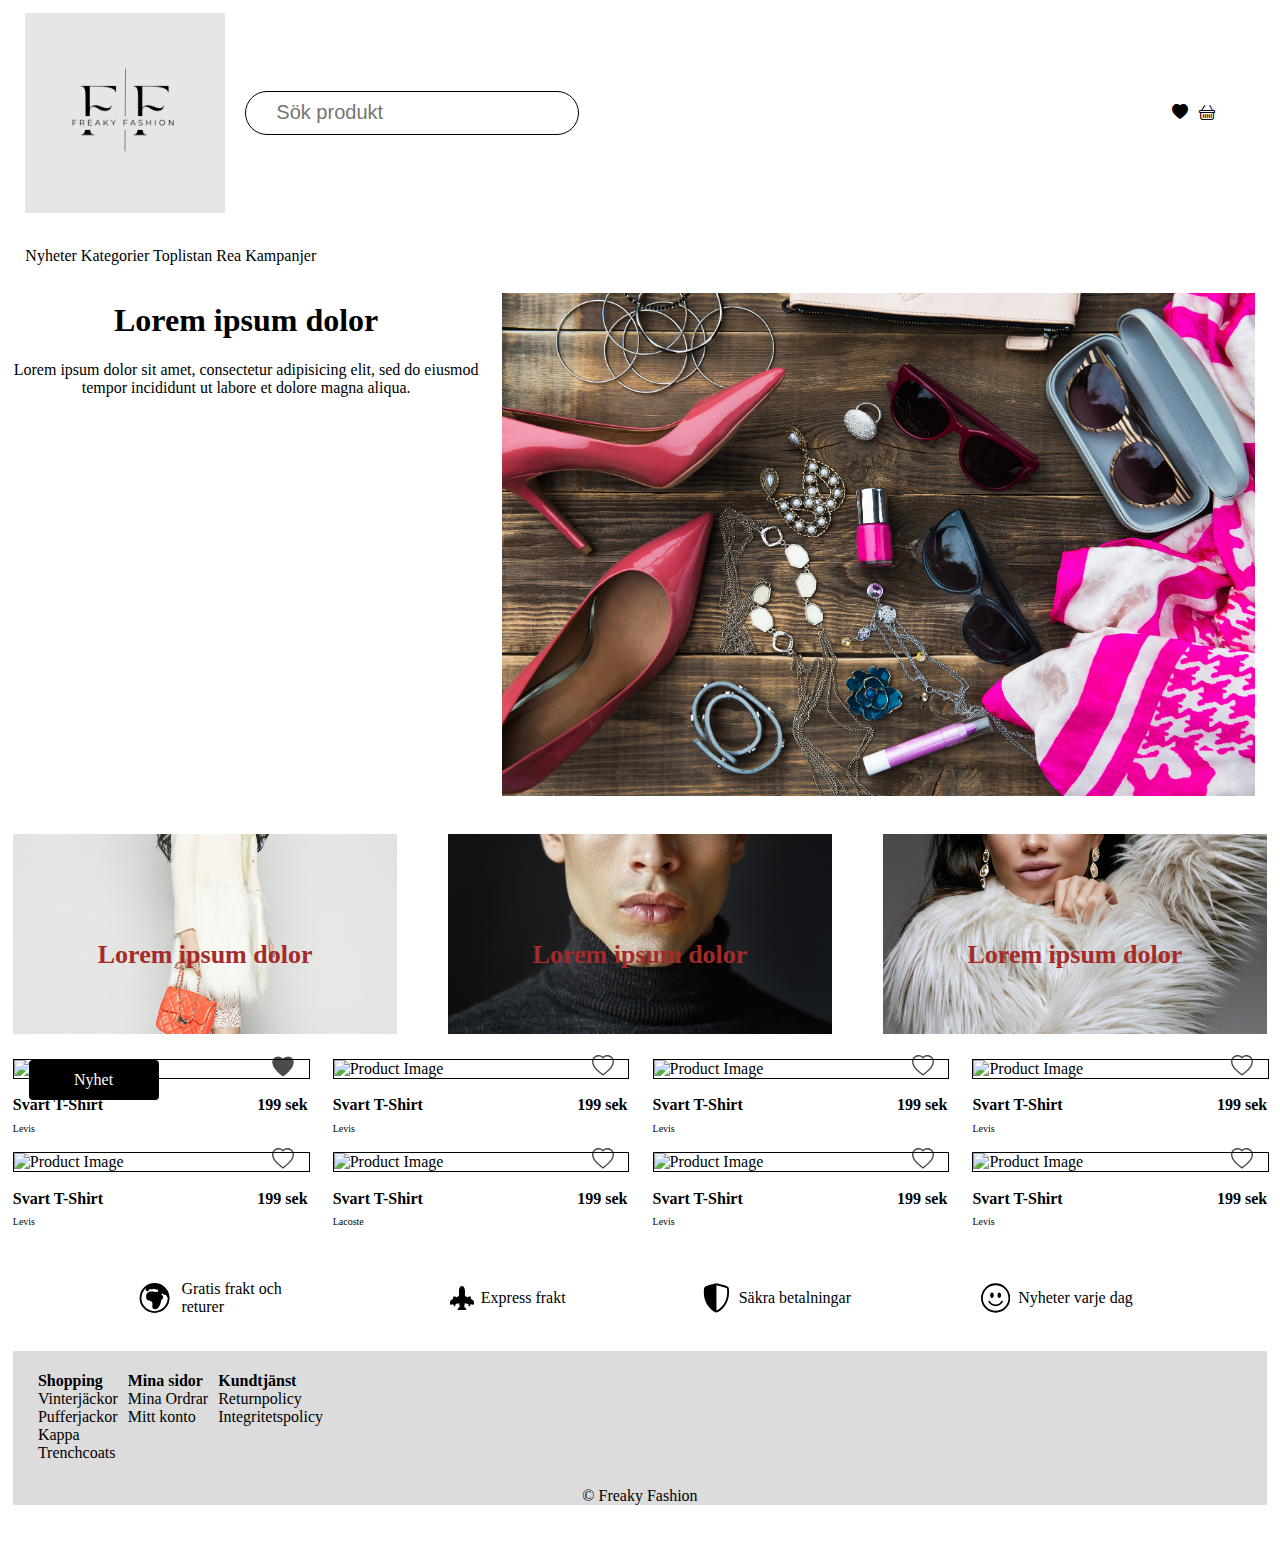
==== index.html @ 6b696b55 "Initial commit" ====
<!DOCTYPE html>
<html lang="sv">
  <head>
    <meta charset="UTF-8" />
    <meta name="viewport" content="width=device-width, initial-scale=1.0" />
    <title>Freaky Fashion</title>

    <link
      rel="stylesheet"
      href="https://cdn.jsdelivr.net/npm/bootstrap-icons@1.11.3/font/bootstrap-icons.min.css"
    />
    <link
      href="https://cdn.jsdelivr.net/npm/bootstrap@5.0.2/dist/css/bootstrap.min.css"
      rel="stylesheet"
      integrity="sha384-EVSTQN3/azprG1Anm3QDgpJLIm9Nao0Yz1ztcQTwFspd3yD65VohhpuuCOmLASjC"
      crossorigin="anonymous"
    />
    <link rel="stylesheet" href="index.css" />
  </head>
  <body>
    <header>
      <section class="SiteHeaderContainer">
        <section class="SiteHeader">
          <div class="LogoContainer">
            <img class="logo" src="./Images/freaky_fashion logo.png" />
          </div>
          <span class="SearchAndIcins">
            <article class="SearchContainer">
              <input
                type="text"
                name="klädersektionerna"
                placeholder="Sök produkt"
              />
            </article>

            <ul class="icons">
              <a href="#"><i class="bi bi-heart-fill"></i></a>
              <a href="#"><i class="bi bi-basket"></i></a>
            </ul>
          </span>
        </section>
        <br />
        <nav>
          <ul class="Menu">
            <a href="#">Nyheter</a>
            <a id="PageCategory" href="#">Kategorier</a>
            <a href="#">Toplistan</a>
            <a href="#">Rea</a>
            <a href="#">Kampanjer</a>
          </ul>
        </nav>
      </section>
    </header>

    <main>
      <!-- main content -->
      <section class="MainContainer">
        <article>
          <h1>Lorem ipsum dolor</h1>
          <p>
            Lorem ipsum dolor sit amet, consectetur adipisicing elit, sed do
            eiusmod tempor incididunt ut labore et dolore magna aliqua.
          </p>
        </article>
        <img
          class="MainImage"
          src="./Images/iStock-654407498.jpg"
          alt="The main products"
        />
      </section>

      <section class="ClassicSection">
        <a class="PicBox">
          <div class="PicContainer">
            <img
              src="./Images/iStock-480767428.jpg"
              alt="Fashion Outlook Ideas"
              class="PicGrid"
            />
            <h2 class="CenterPosition">Lorem ipsum dolor</h2>
          </div>
        </a>

        <a class="PicBox">
          <div class="PicContainer">
            <img
              src="./Images/iStock-605984452.jpg"
              alt="Man Fashion"
              class="PicGrid"
            />
            <h2 class="CenterPosition">Lorem ipsum dolor</h2>
          </div>
        </a>

        <a class="PicBox">
          <div class="PicContainer">
            <img
              src="./Images/iStock-970937374.jpg"
              alt="Woman fashion"
              class="PicGrid"
            />
            <h2 class="CenterPosition">Lorem ipsum dolor</h2>
          </div>
        </a>
      </section>

      <!-- products section -->
      <section class="ProductContainer">
        <!-- barn 1 -->
        <div class="ProductItem">
          <section class="ProductItemContainer">
            <!-- product info -->
            <article class="ProductInfoContainer">
              <a href="http://localhost:5500/product-details.html">
                <section class="ProductItemTypeAndPrice">
                  <span class="productTitle">Svart T-Shirt</span>
                  <span class="productPrice">199 sek</span>
                </section>
              </a>
              <p class="ProductBrand">Levis</p>
            </article>
            <!-- product card -->
            <div class="ProductImageContainer">
              <!-- product image -->
              <section class="ProductImageItem">
                <a
                  href="http://localhost:5500/product-details.html"
                  class="ProductImage"
                >
                  <img
                    src="https://placehold.co/250x400/png"
                    alt="Product Image"
                  />
                </a>
                <!-- badge -->
                <div class="Badge">
                  <p>Nyhet</p>
                </div>
                <!-- like button -->
                <a class="LikeButton" href="">
                  <svg
                    xmlns="http://www.w3.org/2000/svg"
                    width="22"
                    height="22"
                    class="bi bi-heart-fill"
                    viewBox="0 0 16 16"
                    fill="black"
                  >
                    <path
                      fill-rule="evenodd"
                      stroke="black"
                      d="M8 15s-7.333-4.868-7.333-9.643C.667 3.143 2.31 1.5 4.333 1.5c1.355 0 2.667.697 3.333 1.856C8.999 2.197 10.31 1.5 11.666 1.5c2.022 0 3.666 1.644 3.666 3.857C15.333 10.132 8 15 8 15z"
                    />
                  </svg>
                </a>
              </section>
            </div>
          </section>
        </div>
        <!-- barn 2 -->
        <div class="ProductItem">
          <section class="ProductItemContainer">
            <!-- product info -->
            <article class="ProductInfoContainer">
              <a href="http://localhost:5500/product-details.html">
                <section class="ProductItemTypeAndPrice">
                  <span class="productTitle">Svart T-Shirt</span>
                  <span class="productPrice">199 sek</span>
                </section>
              </a>
              <p class="ProductBrand">Levis</p>
            </article>
            <!-- product card -->
            <div class="ProductImageContainer">
              <!-- product image -->
              <section class="ProductImageItem">
                <a
                  href="http://localhost:5500/product-details.html"
                  class="ProductImage"
                >
                  <img
                    src="https://placehold.co/250x400/png"
                    alt="Product Image"
                  />
                </a>
                <!-- like button -->
                <a class="LikeButton" href="">
                  <svg
                    xmlns="http://www.w3.org/2000/svg"
                    width="22"
                    height="22"
                    fill="currentColor"
                    class="bi bi-heart"
                    viewBox="0 0 16 16"
                  >
                    <path
                      d="m8 2.748-.717-.737C5.6.281 2.514.878 1.4 3.053c-.523 1.023-.641 2.5.314 4.385.92 1.815 2.834 3.989 6.286 6.357 3.452-2.368 5.365-4.542 6.286-6.357.955-1.886.838-3.362.314-4.385C13.486.878 10.4.28 8.717 2.01zM8 15C-7.333 4.868 3.279-3.04 7.824 1.143q.09.083.176.171a3 3 0 0 1 .176-.17C12.72-3.042 23.333 4.867 8 15"
                    />
                  </svg>
                </a>
              </section>
            </div>
          </section>
        </div>
        <!-- barn 3 -->
        <div class="ProductItem">
          <section class="ProductItemContainer">
            <!-- product info -->
            <article class="ProductInfoContainer">
              <a href="http://localhost:5500/product-details.html">
                <section class="ProductItemTypeAndPrice">
                  <span class="productTitle">Svart T-Shirt</span>
                  <span class="productPrice">199 sek</span>
                </section>
              </a>
              <p class="ProductBrand">Levis</p>
            </article>
            <!-- product card -->
            <div class="ProductImageContainer">
              <!-- product image -->
              <section class="ProductImageItem">
                <a
                  href="http://localhost:5500/product-details.html"
                  class="ProductImage"
                >
                  <img
                    src="https://placehold.co/250x400/png"
                    alt="Product Image"
                  />
                </a>
                <!-- like button -->
                <a class="LikeButton" href="">
                  <svg
                    xmlns="http://www.w3.org/2000/svg"
                    width="22"
                    height="22"
                    fill="currentColor"
                    class="bi bi-heart"
                    viewBox="0 0 16 16"
                  >
                    <path
                      d="m8 2.748-.717-.737C5.6.281 2.514.878 1.4 3.053c-.523 1.023-.641 2.5.314 4.385.92 1.815 2.834 3.989 6.286 6.357 3.452-2.368 5.365-4.542 6.286-6.357.955-1.886.838-3.362.314-4.385C13.486.878 10.4.28 8.717 2.01zM8 15C-7.333 4.868 3.279-3.04 7.824 1.143q.09.083.176.171a3 3 0 0 1 .176-.17C12.72-3.042 23.333 4.867 8 15"
                    />
                  </svg>
                </a>
              </section>
            </div>
          </section>
        </div>
        <!-- barn 4 -->
        <div class="ProductItem">
          <section class="ProductItemContainer">
            <!-- product info -->
            <article class="ProductInfoContainer">
              <a href="http://localhost:5500/product-details.html">
                <section class="ProductItemTypeAndPrice">
                  <span class="productTitle">Svart T-Shirt</span>
                  <span class="productPrice">199 sek</span>
                </section>
              </a>
              <p class="ProductBrand">Levis</p>
            </article>
            <!-- product card -->
            <div class="ProductImageContainer">
              <!-- product image -->
              <section class="ProductImageItem">
                <a
                  href="http://localhost:5500/product-details.html"
                  class="ProductImage"
                >
                  <img
                    src="https://placehold.co/250x400/png"
                    alt="Product Image"
                  />
                </a>
                <!-- like button -->
                <a class="LikeButton" href="">
                  <svg
                    xmlns="http://www.w3.org/2000/svg"
                    width="22"
                    height="22"
                    fill="currentColor"
                    class="bi bi-heart"
                    viewBox="0 0 16 16"
                  >
                    <path
                      d="m8 2.748-.717-.737C5.6.281 2.514.878 1.4 3.053c-.523 1.023-.641 2.5.314 4.385.92 1.815 2.834 3.989 6.286 6.357 3.452-2.368 5.365-4.542 6.286-6.357.955-1.886.838-3.362.314-4.385C13.486.878 10.4.28 8.717 2.01zM8 15C-7.333 4.868 3.279-3.04 7.824 1.143q.09.083.176.171a3 3 0 0 1 .176-.17C12.72-3.042 23.333 4.867 8 15"
                    />
                  </svg>
                </a>
              </section>
            </div>
          </section>
        </div>
        <!-- barn 5 -->
        <div class="ProductItem">
          <section class="ProductItemContainer">
            <!-- product info -->
            <article class="ProductInfoContainer">
              <a href="http://localhost:5500/product-details.html">
                <section class="ProductItemTypeAndPrice">
                  <span class="productTitle">Svart T-Shirt</span>
                  <span class="productPrice">199 sek</span>
                </section>
              </a>
              <p class="ProductBrand">Levis</p>
            </article>
            <!-- product card -->
            <div class="ProductImageContainer">
              <!-- product image -->
              <section class="ProductImageItem">
                <a
                  href="http://localhost:5500/product-details.html"
                  class="ProductImage"
                >
                  <img
                    src="https://placehold.co/250x400/png"
                    alt="Product Image"
                  />
                </a>
                <!-- like button -->
                <a class="LikeButton" href="">
                  <svg
                    xmlns="http://www.w3.org/2000/svg"
                    width="22"
                    height="22"
                    fill="currentColor"
                    class="bi bi-heart"
                    viewBox="0 0 16 16"
                  >
                    <path
                      d="m8 2.748-.717-.737C5.6.281 2.514.878 1.4 3.053c-.523 1.023-.641 2.5.314 4.385.92 1.815 2.834 3.989 6.286 6.357 3.452-2.368 5.365-4.542 6.286-6.357.955-1.886.838-3.362.314-4.385C13.486.878 10.4.28 8.717 2.01zM8 15C-7.333 4.868 3.279-3.04 7.824 1.143q.09.083.176.171a3 3 0 0 1 .176-.17C12.72-3.042 23.333 4.867 8 15"
                    />
                  </svg>
                </a>
              </section>
            </div>
          </section>
        </div>
        <!-- barn 6 -->
        <div class="ProductItem">
          <section class="ProductItemContainer">
            <!-- product info -->
            <article class="ProductInfoContainer">
              <a href="http://localhost:5500/product-details.html">
                <section class="ProductItemTypeAndPrice">
                  <span class="productTitle">Svart T-Shirt</span>
                  <span class="productPrice">199 sek</span>
                </section>
              </a>
              <p class="ProductBrand">Lacoste</p>
            </article>
            <!-- product card -->
            <div class="ProductImageContainer">
              <!-- product image -->
              <section class="ProductImageItem">
                <a
                  href="http://localhost:5500/product-details.html"
                  class="ProductImage"
                >
                  <img
                    src="https://placehold.co/250x400/png"
                    alt="Product Image"
                  />
                </a>
                <!-- like button -->
                <a class="LikeButton" href="">
                  <svg
                    xmlns="http://www.w3.org/2000/svg"
                    width="22"
                    height="22"
                    fill="currentColor"
                    class="bi bi-heart"
                    viewBox="0 0 16 16"
                  >
                    <path
                      d="m8 2.748-.717-.737C5.6.281 2.514.878 1.4 3.053c-.523 1.023-.641 2.5.314 4.385.92 1.815 2.834 3.989 6.286 6.357 3.452-2.368 5.365-4.542 6.286-6.357.955-1.886.838-3.362.314-4.385C13.486.878 10.4.28 8.717 2.01zM8 15C-7.333 4.868 3.279-3.04 7.824 1.143q.09.083.176.171a3 3 0 0 1 .176-.17C12.72-3.042 23.333 4.867 8 15"
                    />
                  </svg>
                </a>
              </section>
            </div>
          </section>
        </div>
        <!-- barn 7 -->
        <div class="ProductItem">
          <section class="ProductItemContainer">
            <!-- product info -->
            <article class="ProductInfoContainer">
              <a href="http://localhost:5500/product-details.html">
                <section class="ProductItemTypeAndPrice">
                  <span class="productTitle">Svart T-Shirt</span>
                  <span class="productPrice">199 sek</span>
                </section>
              </a>
              <p class="ProductBrand">Levis</p>
            </article>
            <!-- product card -->
            <div class="ProductImageContainer">
              <!-- product image -->
              <section class="ProductImageItem">
                <a
                  href="http://localhost:5500/product-details.html"
                  class="ProductImage"
                >
                  <img
                    src="https://placehold.co/250x400/png"
                    alt="Product Image"
                  />
                </a>
                <!-- like button -->
                <a class="LikeButton" href="">
                  <svg
                    xmlns="http://www.w3.org/2000/svg"
                    width="22"
                    height="22"
                    fill="currentColor"
                    class="bi bi-heart"
                    viewBox="0 0 16 16"
                  >
                    <path
                      d="m8 2.748-.717-.737C5.6.281 2.514.878 1.4 3.053c-.523 1.023-.641 2.5.314 4.385.92 1.815 2.834 3.989 6.286 6.357 3.452-2.368 5.365-4.542 6.286-6.357.955-1.886.838-3.362.314-4.385C13.486.878 10.4.28 8.717 2.01zM8 15C-7.333 4.868 3.279-3.04 7.824 1.143q.09.083.176.171a3 3 0 0 1 .176-.17C12.72-3.042 23.333 4.867 8 15"
                    />
                  </svg>
                </a>
              </section>
            </div>
          </section>
        </div>
        <!-- barn 8 -->
        <div class="ProductItem">
          <section class="ProductItemContainer">
            <!-- product info -->
            <article class="ProductInfoContainer">
              <a href="http://localhost:5500/product-details.html">
                <section class="ProductItemTypeAndPrice">
                  <span class="productTitle">Svart T-Shirt</span>
                  <span class="productPrice">199 sek</span>
                </section>
              </a>
              <p class="ProductBrand">Levis</p>
            </article>
            <!-- product card -->
            <div class="ProductImageContainer">
              <!-- product image -->
              <section class="ProductImageItem">
                <a
                  href="http://localhost:5500/product-details.html"
                  class="ProductImage"
                >
                  <img
                    src="https://placehold.co/250x400/png"
                    alt="Product Image"
                  />
                </a>
                <!-- like button -->
                <a class="LikeButton" href="">
                  <svg
                    xmlns="http://www.w3.org/2000/svg"
                    width="22"
                    height="22"
                    fill="currentColor"
                    class="bi bi-heart"
                    viewBox="0 0 16 16"
                  >
                    <path
                      d="m8 2.748-.717-.737C5.6.281 2.514.878 1.4 3.053c-.523 1.023-.641 2.5.314 4.385.92 1.815 2.834 3.989 6.286 6.357 3.452-2.368 5.365-4.542 6.286-6.357.955-1.886.838-3.362.314-4.385C13.486.878 10.4.28 8.717 2.01zM8 15C-7.333 4.868 3.279-3.04 7.824 1.143q.09.083.176.171a3 3 0 0 1 .176-.17C12.72-3.042 23.333 4.867 8 15"
                    />
                  </svg>
                </a>
              </section>
            </div>
          </section>
        </div>
      </section>

      <!-- Delivery section -->
      <section class="DeliveryBadge">
        <a class="DeliveryBadgeItem">
          <div class="DeliveryBadgeItemContent">
            <svg
              class="DeliveryBadgeItemContentPic"
              xmlns="http://www.w3.org/2000/svg"
              width="16"
              height="16"
              fill="currentColor"
              class="bi bi-globe-europe-africa"
              viewBox="0 0 16 16"
            >
              <path
                d="M8 0a8 8 0 1 0 0 16A8 8 0 0 0 8 0M3.668 2.501l-.288.646a.847.847 0 0 0 1.479.815l.245-.368a.81.81 0 0 1 1.034-.275.81.81 0 0 0 .724 0l.261-.13a1 1 0 0 1 .775-.05l.984.34q.118.04.243.054c.784.093.855.377.694.801-.155.41-.616.617-1.035.487l-.01-.003C8.274 4.663 7.748 4.5 6 4.5 4.8 4.5 3.5 5.62 3.5 7c0 1.96.826 2.166 1.696 2.382.46.115.935.233 1.304.618.449.467.393 1.181.339 1.877C6.755 12.96 6.674 14 8.5 14c1.75 0 3-3.5 3-4.5 0-.262.208-.468.444-.7.396-.392.87-.86.556-1.8-.097-.291-.396-.568-.641-.756-.174-.133-.207-.396-.052-.551a.33.33 0 0 1 .42-.042l1.085.724c.11.072.255.058.348-.035.15-.15.415-.083.489.117.16.43.445 1.05.849 1.357L15 8A7 7 0 1 1 3.668 2.501"
              />
            </svg>
            <span class="DeliveryBadgeItemContentText"
              >Gratis frakt och returer</span
            >
          </div>
        </a>
        <a class="DeliveryBadgeItem">
          <div class="DeliveryBadgeItemContent">
            <svg
              class="DeliveryBadgeItemContentPic"
              xmlns="http://www.w3.org/2000/svg"
              width="16"
              height="16"
              fill="currentColor"
              class="bi bi-airplane-engines-fill"
              viewBox="0 0 16 16"
            >
              <path
                d="M8 0c-.787 0-1.292.592-1.572 1.151A4.35 4.35 0 0 0 6 3v3.691l-2 1V7.5a.5.5 0 0 0-.5-.5h-1a.5.5 0 0 0-.5.5v1.191l-1.17.585A1.5 1.5 0 0 0 0 10.618V12a.5.5 0 0 0 .582.493l1.631-.272.313.937a.5.5 0 0 0 .948 0l.405-1.214 2.21-.369.375 2.253-1.318 1.318A.5.5 0 0 0 5.5 16h5a.5.5 0 0 0 .354-.854l-1.318-1.318.375-2.253 2.21.369.405 1.214a.5.5 0 0 0 .948 0l.313-.937 1.63.272A.5.5 0 0 0 16 12v-1.382a1.5 1.5 0 0 0-.83-1.342L14 8.691V7.5a.5.5 0 0 0-.5-.5h-1a.5.5 0 0 0-.5.5v.191l-2-1V3c0-.568-.14-1.271-.428-1.849C9.292.591 8.787 0 8 0"
              />
            </svg>
            <span class="DeliveryBadgeItemContentText">Express frakt</span>
          </div>
        </a>
        <a class="DeliveryBadgeItem">
          <div class="DeliveryBadgeItemContent">
            <svg
              class="DeliveryBadgeItemContentPic"
              xmlns="http://www.w3.org/2000/svg"
              width="16"
              height="16"
              fill="currentColor"
              class="bi bi-shield-shaded"
              viewBox="0 0 16 16"
            >
              <path
                fill-rule="evenodd"
                d="M8 14.933a1 1 0 0 0 .1-.025q.114-.034.294-.118c.24-.113.547-.29.893-.533a10.7 10.7 0 0 0 2.287-2.233c1.527-1.997 2.807-5.031 2.253-9.188a.48.48 0 0 0-.328-.39c-.651-.213-1.75-.56-2.837-.855C9.552 1.29 8.531 1.067 8 1.067zM5.072.56C6.157.265 7.31 0 8 0s1.843.265 2.928.56c1.11.3 2.229.655 2.887.87a1.54 1.54 0 0 1 1.044 1.262c.596 4.477-.787 7.795-2.465 9.99a11.8 11.8 0 0 1-2.517 2.453 7 7 0 0 1-1.048.625c-.28.132-.581.24-.829.24s-.548-.108-.829-.24a7 7 0 0 1-1.048-.625 11.8 11.8 0 0 1-2.517-2.453C1.928 10.487.545 7.169 1.141 2.692A1.54 1.54 0 0 1 2.185 1.43 63 63 0 0 1 5.072.56"
              />
            </svg>
            <span class="DeliveryBadgeItemContentText">Säkra betalningar</span>
          </div>
        </a>
        <a class="DeliveryBadgeItem">
          <div class="DeliveryBadgeItemContent">
            <svg
              class="DeliveryBadgeItemContentPic"
              xmlns="http://www.w3.org/2000/svg"
              width="16"
              height="16"
              fill="currentColor"
              class="bi bi-emoji-smile"
              viewBox="0 0 16 16"
            >
              <path
                d="M8 15A7 7 0 1 1 8 1a7 7 0 0 1 0 14m0 1A8 8 0 1 0 8 0a8 8 0 0 0 0 16"
              />
              <path
                d="M4.285 9.567a.5.5 0 0 1 .683.183A3.5 3.5 0 0 0 8 11.5a3.5 3.5 0 0 0 3.032-1.75.5.5 0 1 1 .866.5A4.5 4.5 0 0 1 8 12.5a4.5 4.5 0 0 1-3.898-2.25.5.5 0 0 1 .183-.683M7 6.5C7 7.328 6.552 8 6 8s-1-.672-1-1.5S5.448 5 6 5s1 .672 1 1.5m4 0c0 .828-.448 1.5-1 1.5s-1-.672-1-1.5S9.448 5 10 5s1 .672 1 1.5"
              />
            </svg>
            <span class="DeliveryBadgeItemContentText">Nyheter varje dag</span>
          </div>
        </a>
      </section>
    </main>

    <!-- FOOter meny -->
    <footer>
      <article class="FooterMenu">
        <!-- kolumn 1 -->
        <span class="ColumnFooterOne">
          <h4>Shopping</h4>
          <ul>
            <li><a href="#">Vinterjäckor</a></li>
            <li><a href="#">Pufferjackor</a></li>
            <li><a href="#">Kappa</a></li>
            <li><a href="#">Trenchcoats</a></li>
          </ul>
        </span>
        <!-- Kolumn 2 -->
        <span class="ColumnFooterOne">
          <h4>Mina sidor</h4>
          <ul>
            <li><a href="#">Mina Ordrar</a></li>
            <li><a href="#">Mitt konto</a></li>
          </ul>
        </span>
        <!-- Kolumn 3 -->
        <span class="ColumnFooterOne">
          <h4>Kundtjänst</h4>
          <ul>
            <li><a href="#">Returnpolicy</a></li>
            <li><a href="#">Integritetspolicy</a></li>
          </ul>
        </span>
      </article>

      <section id="FooterAccordion">
        <div class="accordion" id="accordionExample">
          <div class="accordion-item">
            <h2 class="accordion-header" id="headingOne">
              <button
                class="accordion-button"
                type="button"
                data-bs-toggle="collapse"
                data-bs-target="#collapseOne"
                aria-expanded="true"
                aria-controls="collapseOne"
              >
                Shopping
              </button>
            </h2>
            <div
              id="collapseOne"
              class="accordion-collapse collapse show"
              aria-labelledby="headingOne"
              data-bs-parent="#accordionExample"
            >
              <div class="accordion-body">
                <ul class="FooterItemLinks">
                  <li><a href="#">Vinterjäckor</a></li>
                  <li><a href="#">Pufferjackor</a></li>
                  <li><a href="#">Kappa</a></li>
                  <li><a href="#">Trenchcoats</a></li>
                </ul>
              </div>
            </div>
          </div>
          <div class="accordion-item">
            <h2 class="accordion-header" id="headingTwo">
              <button
                class="accordion-button collapsed"
                type="button"
                data-bs-toggle="collapse"
                data-bs-target="#collapseTwo"
                aria-expanded="false"
                aria-controls="collapseTwo"
              >
                Mina sidor
              </button>
            </h2>
            <div
              id="collapseTwo"
              class="accordion-collapse collapse"
              aria-labelledby="headingTwo"
              data-bs-parent="#accordionExample"
            >
              <div class="accordion-body">
                <ul class="FooterItemLinks">
                  <li><a href="#">Mina Ordrar</a></li>
                  <li><a href="#">Mitt konto</a></li>
                </ul>
              </div>
            </div>
          </div>
          <div class="accordion-item">
            <h2 class="accordion-header" id="headingThree">
              <button
                class="accordion-button collapsed"
                type="button"
                data-bs-toggle="collapse"
                data-bs-target="#collapseThree"
                aria-expanded="false"
                aria-controls="collapseThree"
              >
                Kundtjänst
              </button>
            </h2>
            <div
              id="collapseThree"
              class="accordion-collapse collapse"
              aria-labelledby="headingThree"
              data-bs-parent="#accordionExample"
            >
              <div class="accordion-body">
                <ul class="FooterItemLinks">
                  <li><a href="#">Returnpolicy</a></li>
                  <li><a href="#">Integritetspolicy</a></li>
                </ul>
              </div>
            </div>
          </div>
        </div>
      </section>

      <a class="CopyRights"> &copy; Freaky Fashion</a>
    </footer>
  </body>
</html>
---- index.css ----
* {
  /* border: 1px solid red; */
}
body {
  margin: 1%;
  font-family: cursive;
}

a:hover {
  opacity: 0.6;
}

header {
  margin: 1%;
}

image {
  display: block;
}

img {
  display: block;
}

a {
  color: black;
  text-decoration: none;
}

ul {
  padding-left: 0;
}

#FooterAccordion {
  display: none;
}

/* header*/

.SiteHeader {
  display: flex;
  align-items: center;
  justify-content: space-between;
}
/* Container input + icon */
.SearchAndIcins {
  width: 100%;
  display: flex;
  align-items: center;
  margin-left: 20px;
}

.SearchContainer {
  flex: 0 0 300px;
  display: inline-block;
  position: relative;
  margin-right: auto;
}

/* input filed */
.SearchContainer input {
  width: 100%;
  height: 40px;
  padding-left: 10%;
  border-radius: 30px;
  border: 1px solid #000000;
  font-size: 20px;
}

/* search icon */
.SearchContainer .bi-search {
  position: absolute;
  margin-left: 3%;
  top: 18%;
  color: gray;
}

/* inline header */
.SiteHeader {
  display: flex;
  align-items: center;
  justify-content: space-between;
}

.LogoContainer {
  width: min-content;
}

.logo {
  width: 15%;
  min-width: 200px;
}

.icons {
  display: inline-flex;
  padding-right: 12px;
  gap: 15%;
  width: 7%;
  text-align: right;
}

/* Meny decor<ation */

.Menu {
  padding-left: 0;
}

/* Styling section 2 flex Main container */
.MainContainer {
  display: flex;
  flex-direction: row;
  gap: 10px;
  text-align: center;
}
¨ .MainImage {
  width: 60%;
  height: fit-content;
  padding: 1%;
}

/* types of produkts 3 columns */
.ClassicSection {
  display: flex;
  gap: 4%;
  margin-top: 2%;
  margin-bottom: 2%;
}
/* Section 3 flex */
.PicBox {
  width: 250px;
  flex: 1 0 29%;
}

/* styling section 3 */

.PicGrid {
  display: block;
  width: 100%;
  height: 200px;
  object-fit: cover;
}

.PicContainer {
  position: relative;
}

.CenterPosition {
  position: absolute;
  top: 50%;
  left: 50%;
  transform: translate(-50%, -50%);
  text-align: center;
  font-size: 26px;
  color: brown;
  font-weight: bold;
  width: 100%;
}

/* Styling shop produkts */
.ProductContainer {
  display: flex;
  justify-content: center;
  flex-wrap: wrap;
  gap: 2%;
  margin-bottom: 2%;
}

/* Styling "Nyhet" container */

.Badge {
  position: absolute;
  display: inline-flex;
  border-radius: 4px;
  width: 130px;
  height: 40px;
  top: 5%;
  left: 5%;
  background-color: black;
  color: white;
  flex-direction: row;
  flex-wrap: nowrap;
  justify-content: center;
  align-items: center;
}

.Badge * {
  margin: 0;
}

.ProductItem {
  display: block;
  flex: 1 1 22%;
}

.ProductItem img:hover {
  opacity: 0.6;
}

.ProductItemContainer {
  width: 100%;
  display: flex;
  flex-wrap: nowrap;
  flex-direction: column-reverse;
}

.ProductImageContainer {
  margin-bottom: 6%;
}

.ProductImageItem {
  position: relative;
  border: 1px solid black;
  width: 100%;
}

.ProductImageItem img {
  width: 100%;
}

.ProductImage {
  display: block;
}

.ProductInfoContainer {
  color: black;
}

.ProductInfoContainer > section {
  display: flex;
  justify-content: space-between;
}

.ProductItemTypeAndPrice {
  display: flex;
  justify-content: space-between;
}

.ProductItemTypeAndPrice > span {
  font-weight: bolder;
}

.ProductBrand {
  padding: 0;
  margin: 3% 0 6% 0;
  font-weight: lighter;
  font-size: 10px;
  text-decoration: none;
}

/* Heart on top of the product */
.LikeButton {
  display: inline-flex;
  position: absolute;
  right: 5%;
  bottom: 5%;
  color: black;
}

.LikeButton {
  display: inline-flex;
  position: absolute;
  right: 5%;
  bottom: 5%;
  color: black;
  opacity: 0.7;
}

/* sryling delivery sectionn  */

.DeliveryBadge {
  display: flex;
  flex-direction: row;
  flex-wrap: wrap;
  justify-content: space-evenly;
  margin: 2%;
  gap: 20px;
}

.DeliveryBadgeItem {
  display: flex;
  align-items: center;
}
.DeliveryBadgeItemContent {
  display: flex;
  align-items: center;
}
.DeliveryBadgeItemContentPic {
  flex: 1 1 20%;
  width: 48px;
  height: 30px;
}

.DeliveryBadgeItemContentText {
  flex: 1 1 80%;
  padding: 5%;
}

/* Footer styling */
footer {
  background-color: gainsboro;
  margin-bottom: 5%;
}
/* Columns Styling */
.FooterMenu {
  display: flex;
  flex-direction: row;
  flex-wrap: wrap;
  align-items: flex-start;
  gap: 10px;
  margin: 2%;
}

/* remove boolets and plase text inline with text header */
.ColumnFooterOne ul {
  list-style-type: none;
  padding-left: 0%;
  margin: 0%;
}

/* remive space between text header and colum */
.ColumnFooterOne h4 {
  margin-bottom: 0%;
}
/* Remove underline and place text exactly in line with text header */
.ColumnFooterOne a {
  text-decoration: none;
  text-align: left;
  margin: 0%;
}

/* Centered copy rights */
.CopyRights {
  display: block;
  text-align: center;
}

/* Responsive design for larger screens */
.MainContainer {
  display: flex;
  flex-direction: row;
  gap: 10px;
  text-align: center;
}

.MainImage {
  width: 60%;
  height: fit-content;
  padding: 1%;
}

/* Responsive design 640px and 1024px */

@media (min-width: 640px) and (max-width: 1024px) {
  #PageCategory {
    display: none;
  }
  .MainContainer {
    flex-direction: column-reverse;
  }

  .MainContainer p {
    font-size: 20px;
  }

  h1 {
    font-size: 50px;
    margin: 1%;
  }

  .MainImage {
    width: 98%;
    height: fit-content;
  }
  .ClassicSection {
    display: none;
  }

  .ShopProdukts a {
    flex: 1 1 40%;
  }

  .ProductItem {
    color: black;
    flex: 1 0 48%;
  }

  .DeliveryBadge a {
    display: block;
    flex: 1 1 47%;
  }
}
/* Responsive design 640px and less */

@media (max-width: 640px) {
  .SiteHeader {
    display: unset;
  }
  .SiteHeaderContainer {
    display: flex;
    flex-direction: column;
  }

  .LogoContainer {
    width: 100%;
    height: 200px;
    margin-bottom: 4%;
  }
  .logo {
    height: 100%;
    width: 100%;
    min-width: 300px;
    object-fit: cover;
  }
  .SearchAndIcins {
    text-align: left;
    display: flex;
    margin: 0;
  }

  .SearchContainer {
    flex: 0 0 70%;
  }
  .SearchContainer input {
    height: 40px;
    border-radius: 30px;
    border: 1px solid #000000;
    font-size: 20px;
  }

  .icons {
    flex: 1 1 30%;
    gap: 20%;
  }

  .Menu {
    display: flex;
    flex-direction: column;
  }

  #PageCategory {
    display: none;
  }

  .ClassicSection {
    display: none;
  }
  /* Styling a produkt section */
  .MainContainer {
    flex-direction: column-reverse;
  }
  .MainImage {
    width: 98%;
    height: fit-content;
  }

  .ProductContainer {
    flex-direction: column;
    flex-wrap: nowrap;
  }

  /* Section about delivery and icones*/
  .DeliveryBadge a {
    display: block;
    flex: 1 1 90%;
  }

  .DeliveryBadgeItemContentPic {
    flex: none;
  }
  .FooterMenu {
    display: none;
    background-color: unset;
  }

  footer {
    background-color: unset;
  }

  #FooterAccordion {
    display: block;
  }

  .FooterItemLinks {
    list-style-type: none;
    padding-left: 0%;
    margin: 0%;
  }
}
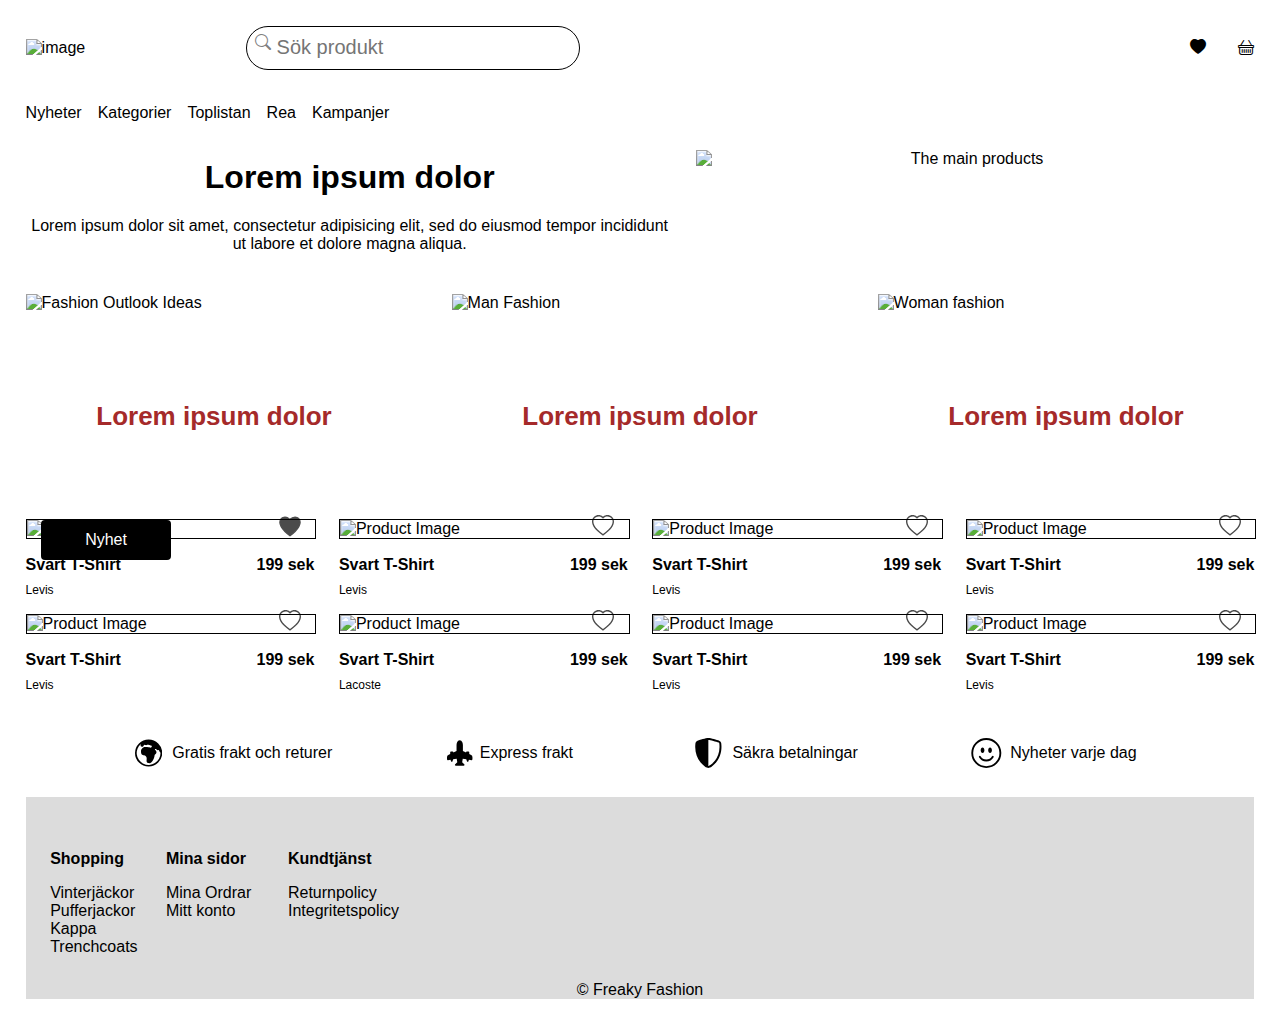
==== commit e71aae89: "final fix" ====
--- a/index.html
+++ b/index.html
@@ -9,6 +9,7 @@
       rel="stylesheet"
       href="https://cdn.jsdelivr.net/npm/bootstrap-icons@1.11.3/font/bootstrap-icons.min.css"
     />
+
     <link
       href="https://cdn.jsdelivr.net/npm/bootstrap@5.0.2/dist/css/bootstrap.min.css"
       rel="stylesheet"
@@ -19,42 +20,62 @@
   </head>
   <body>
     <header>
-      <section class="SiteHeaderContainer">
-        <section class="SiteHeader">
+      <div class="SiteHeaderContainer">
+        <div class="SiteHeader">
           <div class="LogoContainer">
-            <img class="logo" src="./Images/freaky_fashion logo.png" />
-          </div>
-          <span class="SearchAndIcins">
-            <article class="SearchContainer">
+            <img
+              alt="image"
+              class="logo"
+              src="./images/freaky_fashion_logo.png"
+            />
+          </div>
+          <div class="SearchAndIcons">
+            <div class="SearchContainer">
+              <i class="bi bi-search"></i>
               <input
                 type="text"
                 name="klädersektionerna"
                 placeholder="Sök produkt"
               />
-            </article>
+            </div>
 
             <ul class="icons">
-              <a href="#"><i class="bi bi-heart-fill"></i></a>
-              <a href="#"><i class="bi bi-basket"></i></a>
+              <li>
+                <a href="#"><i class="bi bi-heart-fill"></i></a>
+              </li>
+
+              <li>
+                <a href="#"><i class="bi bi-basket"></i></a>
+              </li>
             </ul>
-          </span>
-        </section>
+          </div>
+        </div>
         <br />
         <nav>
           <ul class="Menu">
-            <a href="#">Nyheter</a>
-            <a id="PageCategory" href="#">Kategorier</a>
-            <a href="#">Toplistan</a>
-            <a href="#">Rea</a>
-            <a href="#">Kampanjer</a>
+            <li>
+              <a href="#">Nyheter</a>
+            </li>
+            <li id="PageCategory">
+              <a href="#">Kategorier</a>
+            </li>
+            <li>
+              <a href="#">Toplistan</a>
+            </li>
+            <li>
+              <a href="#">Rea</a>
+            </li>
+            <li>
+              <a href="#">Kampanjer</a>
+            </li>
           </ul>
         </nav>
-      </section>
+      </div>
     </header>
 
     <main>
       <!-- main content -->
-      <section class="MainContainer">
+      <div class="MainContainer">
         <article>
           <h1>Lorem ipsum dolor</h1>
           <p>
@@ -64,65 +85,65 @@
         </article>
         <img
           class="MainImage"
-          src="./Images/iStock-654407498.jpg"
+          src="./images/iStock-654407498.jpg"
           alt="The main products"
         />
-      </section>
-
-      <section class="ClassicSection">
+      </div>
+
+      <div class="ClassicSection">
         <a class="PicBox">
           <div class="PicContainer">
+            <h2 class="CenterPosition">Lorem ipsum dolor</h2>
             <img
-              src="./Images/iStock-480767428.jpg"
+              src="./images/iStock-480767428.jpg"
               alt="Fashion Outlook Ideas"
               class="PicGrid"
             />
-            <h2 class="CenterPosition">Lorem ipsum dolor</h2>
           </div>
         </a>
 
         <a class="PicBox">
           <div class="PicContainer">
+            <h2 class="CenterPosition">Lorem ipsum dolor</h2>
             <img
-              src="./Images/iStock-605984452.jpg"
+              src="./images/iStock-605984452.jpg"
               alt="Man Fashion"
               class="PicGrid"
             />
-            <h2 class="CenterPosition">Lorem ipsum dolor</h2>
           </div>
         </a>
 
         <a class="PicBox">
           <div class="PicContainer">
+            <h2 class="CenterPosition">Lorem ipsum dolor</h2>
             <img
-              src="./Images/iStock-970937374.jpg"
+              src="./images/iStock-970937374.jpg"
               alt="Woman fashion"
               class="PicGrid"
             />
-            <h2 class="CenterPosition">Lorem ipsum dolor</h2>
           </div>
         </a>
-      </section>
+      </div>
 
       <!-- products section -->
-      <section class="ProductContainer">
+      <div class="ProductContainer">
         <!-- barn 1 -->
         <div class="ProductItem">
-          <section class="ProductItemContainer">
-            <!-- product info -->
-            <article class="ProductInfoContainer">
-              <a href="http://localhost:5500/product-details.html">
-                <section class="ProductItemTypeAndPrice">
-                  <span class="productTitle">Svart T-Shirt</span>
-                  <span class="productPrice">199 sek</span>
-                </section>
+          <div class="ProductItemContainer">
+            <!-- product info -->
+            <div class="ProductInfoContainer">
+              <a href="http://localhost:5500/product-details.html">
+                <div class="ProductItemTypeAndPrice">
+                  <span class="productTitle">Svart T-Shirt</span>
+                  <span class="productPrice">199 sek</span>
+                </div>
               </a>
               <p class="ProductBrand">Levis</p>
-            </article>
-            <!-- product card -->
-            <div class="ProductImageContainer">
-              <!-- product image -->
-              <section class="ProductImageItem">
+            </div>
+            <!-- product card -->
+            <div class="ProductImageContainer">
+              <!-- product image -->
+              <div class="ProductImageItem">
                 <a
                   href="http://localhost:5500/product-details.html"
                   class="ProductImage"
@@ -142,7 +163,6 @@
                     xmlns="http://www.w3.org/2000/svg"
                     width="22"
                     height="22"
-                    class="bi bi-heart-fill"
                     viewBox="0 0 16 16"
                     fill="black"
                   >
@@ -153,27 +173,27 @@
                     />
                   </svg>
                 </a>
-              </section>
-            </div>
-          </section>
+              </div>
+            </div>
+          </div>
         </div>
         <!-- barn 2 -->
         <div class="ProductItem">
-          <section class="ProductItemContainer">
-            <!-- product info -->
-            <article class="ProductInfoContainer">
-              <a href="http://localhost:5500/product-details.html">
-                <section class="ProductItemTypeAndPrice">
-                  <span class="productTitle">Svart T-Shirt</span>
-                  <span class="productPrice">199 sek</span>
-                </section>
+          <div class="ProductItemContainer">
+            <!-- product info -->
+            <div class="ProductInfoContainer">
+              <a href="http://localhost:5500/product-details.html">
+                <div class="ProductItemTypeAndPrice">
+                  <span class="productTitle">Svart T-Shirt</span>
+                  <span class="productPrice">199 sek</span>
+                </div>
               </a>
               <p class="ProductBrand">Levis</p>
-            </article>
-            <!-- product card -->
-            <div class="ProductImageContainer">
-              <!-- product image -->
-              <section class="ProductImageItem">
+            </div>
+            <!-- product card -->
+            <div class="ProductImageContainer">
+              <!-- product image -->
+              <div class="ProductImageItem">
                 <a
                   href="http://localhost:5500/product-details.html"
                   class="ProductImage"
@@ -198,27 +218,27 @@
                     />
                   </svg>
                 </a>
-              </section>
-            </div>
-          </section>
+              </div>
+            </div>
+          </div>
         </div>
         <!-- barn 3 -->
         <div class="ProductItem">
-          <section class="ProductItemContainer">
-            <!-- product info -->
-            <article class="ProductInfoContainer">
-              <a href="http://localhost:5500/product-details.html">
-                <section class="ProductItemTypeAndPrice">
-                  <span class="productTitle">Svart T-Shirt</span>
-                  <span class="productPrice">199 sek</span>
-                </section>
+          <div class="ProductItemContainer">
+            <!-- product info -->
+            <div class="ProductInfoContainer">
+              <a href="http://localhost:5500/product-details.html">
+                <div class="ProductItemTypeAndPrice">
+                  <span class="productTitle">Svart T-Shirt</span>
+                  <span class="productPrice">199 sek</span>
+                </div>
               </a>
               <p class="ProductBrand">Levis</p>
-            </article>
-            <!-- product card -->
-            <div class="ProductImageContainer">
-              <!-- product image -->
-              <section class="ProductImageItem">
+            </div>
+            <!-- product card -->
+            <div class="ProductImageContainer">
+              <!-- product image -->
+              <div class="ProductImageItem">
                 <a
                   href="http://localhost:5500/product-details.html"
                   class="ProductImage"
@@ -243,27 +263,27 @@
                     />
                   </svg>
                 </a>
-              </section>
-            </div>
-          </section>
+              </div>
+            </div>
+          </div>
         </div>
         <!-- barn 4 -->
         <div class="ProductItem">
-          <section class="ProductItemContainer">
-            <!-- product info -->
-            <article class="ProductInfoContainer">
-              <a href="http://localhost:5500/product-details.html">
-                <section class="ProductItemTypeAndPrice">
-                  <span class="productTitle">Svart T-Shirt</span>
-                  <span class="productPrice">199 sek</span>
-                </section>
+          <div class="ProductItemContainer">
+            <!-- product info -->
+            <div class="ProductInfoContainer">
+              <a href="http://localhost:5500/product-details.html">
+                <div class="ProductItemTypeAndPrice">
+                  <span class="productTitle">Svart T-Shirt</span>
+                  <span class="productPrice">199 sek</span>
+                </div>
               </a>
               <p class="ProductBrand">Levis</p>
-            </article>
-            <!-- product card -->
-            <div class="ProductImageContainer">
-              <!-- product image -->
-              <section class="ProductImageItem">
+            </div>
+            <!-- product card -->
+            <div class="ProductImageContainer">
+              <!-- product image -->
+              <div class="ProductImageItem">
                 <a
                   href="http://localhost:5500/product-details.html"
                   class="ProductImage"
@@ -288,27 +308,27 @@
                     />
                   </svg>
                 </a>
-              </section>
-            </div>
-          </section>
+              </div>
+            </div>
+          </div>
         </div>
         <!-- barn 5 -->
         <div class="ProductItem">
-          <section class="ProductItemContainer">
-            <!-- product info -->
-            <article class="ProductInfoContainer">
-              <a href="http://localhost:5500/product-details.html">
-                <section class="ProductItemTypeAndPrice">
-                  <span class="productTitle">Svart T-Shirt</span>
-                  <span class="productPrice">199 sek</span>
-                </section>
+          <div class="ProductItemContainer">
+            <!-- product info -->
+            <div class="ProductInfoContainer">
+              <a href="http://localhost:5500/product-details.html">
+                <div class="ProductItemTypeAndPrice">
+                  <span class="productTitle">Svart T-Shirt</span>
+                  <span class="productPrice">199 sek</span>
+                </div>
               </a>
               <p class="ProductBrand">Levis</p>
-            </article>
-            <!-- product card -->
-            <div class="ProductImageContainer">
-              <!-- product image -->
-              <section class="ProductImageItem">
+            </div>
+            <!-- product card -->
+            <div class="ProductImageContainer">
+              <!-- product image -->
+              <div class="ProductImageItem">
                 <a
                   href="http://localhost:5500/product-details.html"
                   class="ProductImage"
@@ -333,27 +353,27 @@
                     />
                   </svg>
                 </a>
-              </section>
-            </div>
-          </section>
+              </div>
+            </div>
+          </div>
         </div>
         <!-- barn 6 -->
         <div class="ProductItem">
-          <section class="ProductItemContainer">
-            <!-- product info -->
-            <article class="ProductInfoContainer">
-              <a href="http://localhost:5500/product-details.html">
-                <section class="ProductItemTypeAndPrice">
-                  <span class="productTitle">Svart T-Shirt</span>
-                  <span class="productPrice">199 sek</span>
-                </section>
+          <div class="ProductItemContainer">
+            <!-- product info -->
+            <div class="ProductInfoContainer">
+              <a href="http://localhost:5500/product-details.html">
+                <div class="ProductItemTypeAndPrice">
+                  <span class="productTitle">Svart T-Shirt</span>
+                  <span class="productPrice">199 sek</span>
+                </div>
               </a>
               <p class="ProductBrand">Lacoste</p>
-            </article>
-            <!-- product card -->
-            <div class="ProductImageContainer">
-              <!-- product image -->
-              <section class="ProductImageItem">
+            </div>
+            <!-- product card -->
+            <div class="ProductImageContainer">
+              <!-- product image -->
+              <div class="ProductImageItem">
                 <a
                   href="http://localhost:5500/product-details.html"
                   class="ProductImage"
@@ -378,27 +398,27 @@
                     />
                   </svg>
                 </a>
-              </section>
-            </div>
-          </section>
+              </div>
+            </div>
+          </div>
         </div>
         <!-- barn 7 -->
         <div class="ProductItem">
-          <section class="ProductItemContainer">
-            <!-- product info -->
-            <article class="ProductInfoContainer">
-              <a href="http://localhost:5500/product-details.html">
-                <section class="ProductItemTypeAndPrice">
-                  <span class="productTitle">Svart T-Shirt</span>
-                  <span class="productPrice">199 sek</span>
-                </section>
+          <div class="ProductItemContainer">
+            <!-- product info -->
+            <div class="ProductInfoContainer">
+              <a href="http://localhost:5500/product-details.html">
+                <div class="ProductItemTypeAndPrice">
+                  <span class="productTitle">Svart T-Shirt</span>
+                  <span class="productPrice">199 sek</span>
+                </div>
               </a>
               <p class="ProductBrand">Levis</p>
-            </article>
-            <!-- product card -->
-            <div class="ProductImageContainer">
-              <!-- product image -->
-              <section class="ProductImageItem">
+            </div>
+            <!-- product card -->
+            <div class="ProductImageContainer">
+              <!-- product image -->
+              <div class="ProductImageItem">
                 <a
                   href="http://localhost:5500/product-details.html"
                   class="ProductImage"
@@ -423,27 +443,27 @@
                     />
                   </svg>
                 </a>
-              </section>
-            </div>
-          </section>
+              </div>
+            </div>
+          </div>
         </div>
         <!-- barn 8 -->
         <div class="ProductItem">
-          <section class="ProductItemContainer">
-            <!-- product info -->
-            <article class="ProductInfoContainer">
-              <a href="http://localhost:5500/product-details.html">
-                <section class="ProductItemTypeAndPrice">
-                  <span class="productTitle">Svart T-Shirt</span>
-                  <span class="productPrice">199 sek</span>
-                </section>
+          <div class="ProductItemContainer">
+            <!-- product info -->
+            <div class="ProductInfoContainer">
+              <a href="http://localhost:5500/product-details.html">
+                <div class="ProductItemTypeAndPrice">
+                  <span class="productTitle">Svart T-Shirt</span>
+                  <span class="productPrice">199 sek</span>
+                </div>
               </a>
               <p class="ProductBrand">Levis</p>
-            </article>
-            <!-- product card -->
-            <div class="ProductImageContainer">
-              <!-- product image -->
-              <section class="ProductImageItem">
+            </div>
+            <!-- product card -->
+            <div class="ProductImageContainer">
+              <!-- product image -->
+              <div class="ProductImageItem">
                 <a
                   href="http://localhost:5500/product-details.html"
                   class="ProductImage"
@@ -468,14 +488,14 @@
                     />
                   </svg>
                 </a>
-              </section>
-            </div>
-          </section>
-        </div>
-      </section>
+              </div>
+            </div>
+          </div>
+        </div>
+      </div>
 
       <!-- Delivery section -->
-      <section class="DeliveryBadge">
+      <div class="DeliveryBadge">
         <a class="DeliveryBadgeItem">
           <div class="DeliveryBadgeItemContent">
             <svg
@@ -484,7 +504,6 @@
               width="16"
               height="16"
               fill="currentColor"
-              class="bi bi-globe-europe-africa"
               viewBox="0 0 16 16"
             >
               <path
@@ -504,7 +523,6 @@
               width="16"
               height="16"
               fill="currentColor"
-              class="bi bi-airplane-engines-fill"
               viewBox="0 0 16 16"
             >
               <path
@@ -522,7 +540,6 @@
               width="16"
               height="16"
               fill="currentColor"
-              class="bi bi-shield-shaded"
               viewBox="0 0 16 16"
             >
               <path
@@ -541,7 +558,6 @@
               width="16"
               height="16"
               fill="currentColor"
-              class="bi bi-emoji-smile"
               viewBox="0 0 16 16"
             >
               <path
@@ -554,14 +570,14 @@
             <span class="DeliveryBadgeItemContentText">Nyheter varje dag</span>
           </div>
         </a>
-      </section>
+      </div>
     </main>
 
     <!-- FOOter meny -->
     <footer>
       <article class="FooterMenu">
         <!-- kolumn 1 -->
-        <span class="ColumnFooterOne">
+        <div class="ColumnFooterOne">
           <h4>Shopping</h4>
           <ul>
             <li><a href="#">Vinterjäckor</a></li>
@@ -569,26 +585,26 @@
             <li><a href="#">Kappa</a></li>
             <li><a href="#">Trenchcoats</a></li>
           </ul>
-        </span>
+        </div>
         <!-- Kolumn 2 -->
-        <span class="ColumnFooterOne">
+        <div class="ColumnFooterOne">
           <h4>Mina sidor</h4>
           <ul>
             <li><a href="#">Mina Ordrar</a></li>
             <li><a href="#">Mitt konto</a></li>
           </ul>
-        </span>
+        </div>
         <!-- Kolumn 3 -->
-        <span class="ColumnFooterOne">
+        <div class="ColumnFooterOne">
           <h4>Kundtjänst</h4>
           <ul>
             <li><a href="#">Returnpolicy</a></li>
             <li><a href="#">Integritetspolicy</a></li>
           </ul>
-        </span>
+        </div>
       </article>
 
-      <section id="FooterAccordion">
+      <div id="FooterAccordion">
         <div class="accordion" id="accordionExample">
           <div class="accordion-item">
             <h2 class="accordion-header" id="headingOne">
@@ -674,7 +690,7 @@
             </div>
           </div>
         </div>
-      </section>
+      </div>
 
       <a class="CopyRights"> &copy; Freaky Fashion</a>
     </footer>
--- a/index.css
+++ b/index.css
@@ -1,17 +1,14 @@
 * {
   /* border: 1px solid red; */
 }
+
 body {
-  margin: 1%;
-  font-family: cursive;
+  font-family: sans-serif;
+  margin: 2%;
 }
 
 a:hover {
   opacity: 0.6;
-}
-
-header {
-  margin: 1%;
 }
 
 image {
@@ -29,6 +26,7 @@
 
 ul {
   padding-left: 0;
+  list-style: none;
 }
 
 #FooterAccordion {
@@ -43,7 +41,7 @@
   justify-content: space-between;
 }
 /* Container input + icon */
-.SearchAndIcins {
+.SearchAndIcons {
   width: 100%;
   display: flex;
   align-items: center;
@@ -55,6 +53,7 @@
   display: inline-block;
   position: relative;
   margin-right: auto;
+  justify-content: start;
 }
 
 /* input filed */
@@ -93,15 +92,19 @@
 
 .icons {
   display: inline-flex;
-  padding-right: 12px;
   gap: 15%;
-  width: 7%;
+  width: 64px;
   text-align: right;
+  justify-content: space-between;
+  margin-top: 0;
+  margin-bottom: 0;
 }
 
 /* Meny decor<ation */
 
 .Menu {
+  display: flex;
+  gap: 16px;
   padding-left: 0;
 }
 
@@ -243,7 +246,7 @@
   padding: 0;
   margin: 3% 0 6% 0;
   font-weight: lighter;
-  font-size: 10px;
+  font-size: 12px;
   text-decoration: none;
 }
 
@@ -280,6 +283,12 @@
   display: flex;
   align-items: center;
 }
+
+.DeliveryBadgeItem:hover {
+  color: unset;
+  opacity: unset;
+}
+
 .DeliveryBadgeItemContent {
   display: flex;
   align-items: center;
@@ -291,6 +300,7 @@
 }
 
 .DeliveryBadgeItemContentText {
+  text-wrap: nowrap;
   flex: 1 1 80%;
   padding: 5%;
 }
@@ -298,10 +308,12 @@
 /* Footer styling */
 footer {
   background-color: gainsboro;
-  margin-bottom: 5%;
-}
+  margin-bottom: 24px;
+}
+
 /* Columns Styling */
 .FooterMenu {
+  padding-top: 32px;
   display: flex;
   flex-direction: row;
   flex-wrap: wrap;
@@ -319,8 +331,10 @@
 
 /* remive space between text header and colum */
 .ColumnFooterOne h4 {
-  margin-bottom: 0%;
-}
+  margin-right: 32px;
+  margin-bottom: 16px;
+}
+
 /* Remove underline and place text exactly in line with text header */
 .ColumnFooterOne a {
   text-decoration: none;
@@ -368,7 +382,7 @@
   }
 
   .MainImage {
-    width: 98%;
+    width: 100%;
     height: fit-content;
   }
   .ClassicSection {
@@ -411,15 +425,22 @@
     min-width: 300px;
     object-fit: cover;
   }
-  .SearchAndIcins {
-    text-align: left;
-    display: flex;
+
+  .SearchAndIcons {
     margin: 0;
+    gap: 8%;
   }
 
   .SearchContainer {
-    flex: 0 0 70%;
-  }
+    align-self: start;
+    flex: 1;
+  }
+
+  .icons {
+    font-size: 24px;
+    flex: 0 0 80px;
+  }
+
   .SearchContainer input {
     height: 40px;
     border-radius: 30px;
@@ -427,13 +448,9 @@
     font-size: 20px;
   }
 
-  .icons {
-    flex: 1 1 30%;
-    gap: 20%;
-  }
-
   .Menu {
     display: flex;
+    gap: 4px;
     flex-direction: column;
   }
 
@@ -449,7 +466,7 @@
     flex-direction: column-reverse;
   }
   .MainImage {
-    width: 98%;
+    width: 100%;
     height: fit-content;
   }
 
@@ -467,6 +484,7 @@
   .DeliveryBadgeItemContentPic {
     flex: none;
   }
+
   .FooterMenu {
     display: none;
     background-color: unset;
@@ -485,4 +503,10 @@
     padding-left: 0%;
     margin: 0%;
   }
-}
+
+  .CopyRights {
+    display: block;
+    padding-top: 16px;
+    padding-bottom: 32px;
+  }
+}
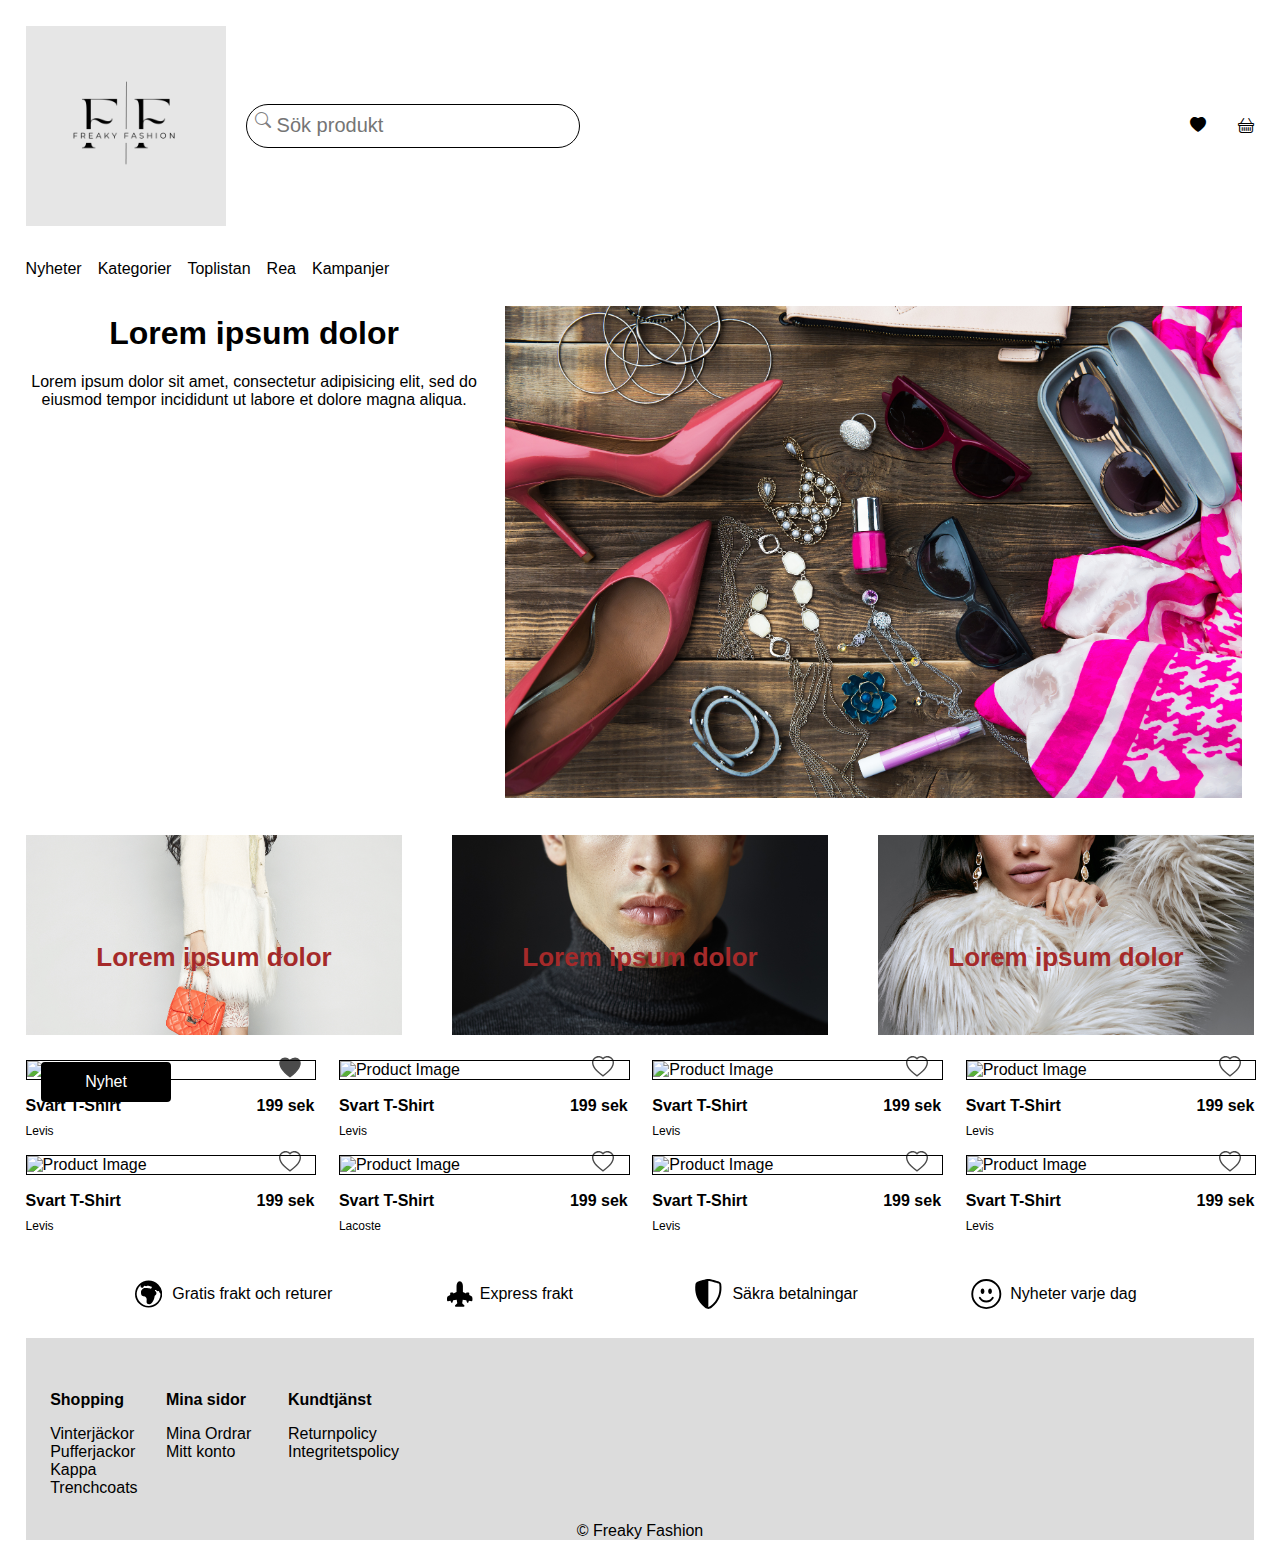
==== commit 23cfe2c4: "chage folder name and urls" ====
--- a/index.html
+++ b/index.html
@@ -23,11 +23,7 @@
       <div class="SiteHeaderContainer">
         <div class="SiteHeader">
           <div class="LogoContainer">
-            <img
-              alt="image"
-              class="logo"
-              src="./images/freaky_fashion_logo.png"
-            />
+            <img alt="image" class="logo" src="./img/freaky_fashion_logo.png" />
           </div>
           <div class="SearchAndIcons">
             <div class="SearchContainer">
@@ -85,7 +81,7 @@
         </article>
         <img
           class="MainImage"
-          src="./images/iStock-654407498.jpg"
+          src="./img/iStock-654407498.jpg"
           alt="The main products"
         />
       </div>
@@ -95,7 +91,7 @@
           <div class="PicContainer">
             <h2 class="CenterPosition">Lorem ipsum dolor</h2>
             <img
-              src="./images/iStock-480767428.jpg"
+              src="./img/iStock-480767428.jpg"
               alt="Fashion Outlook Ideas"
               class="PicGrid"
             />
@@ -106,7 +102,7 @@
           <div class="PicContainer">
             <h2 class="CenterPosition">Lorem ipsum dolor</h2>
             <img
-              src="./images/iStock-605984452.jpg"
+              src="./img/iStock-605984452.jpg"
               alt="Man Fashion"
               class="PicGrid"
             />
@@ -117,7 +113,7 @@
           <div class="PicContainer">
             <h2 class="CenterPosition">Lorem ipsum dolor</h2>
             <img
-              src="./images/iStock-970937374.jpg"
+              src="./img/iStock-970937374.jpg"
               alt="Woman fashion"
               class="PicGrid"
             />
